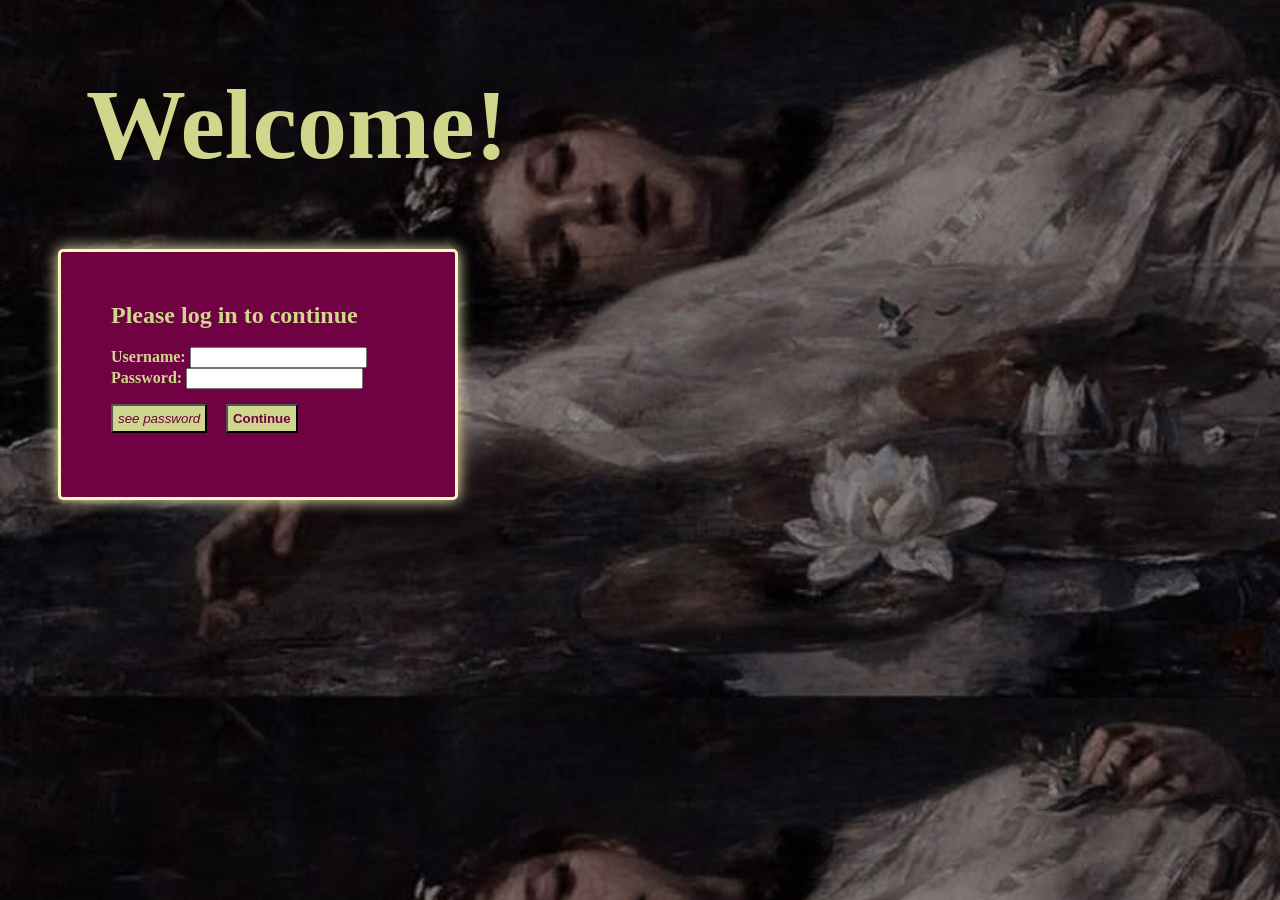
==== index.html @ 54c198b4 "Add files via upload" ====
<!DOCTYPE html>
<html>
    <title>Log In Page | Finals</title>
    <link rel="stylesheet" href="loginformat.css">
    <link rel="icon" href="caticon.jpg" type="image/jpeg">

<head>
    <h1 style="font-size: 100px; text-align: right;">Welcome!</h1>
</head>
<body style="align-items: right;">
    <h1 class="entrance"><span style="font-size: 150%; font-weight: bolder; text-align: left;">Please log in to continue</span><br><br>
    <form  action="LoginFinals.html" method="post">
        <label for="username">Username: </label>
        <input type="text" id="username" name="username" required><br>

        <label for="password">Password: </label>
        <input type="password" id="password" name="password" required><br>
        
        <button class="peak"type="button" onclick="togglepassword()">see password</button>
            <script>
                function togglepassword(){
                    const pwd = document.getElementById("password");
                    pwd.type = pwd.type === "password"? "text" : "password";
                }
            </script>
        <button class="login" type="submit" onclick="next()">Continue</button>
            <script>
                function next(){
                    window.location.href = "1st page.html";
                }
            </script>
    </form>
    </h1>
</body>
</html>
---- loginformat.css ----
html{
    background-image: url(background.jpg);
    background-position: center;
    background-size: cover;
    background-color: #700143;
    color:#cfd78c;
}

body{
    width: 500px;
    height: 600px;
    font-family: 'Times New Roman', Times, serif;
    font-style: normal;
    font-size: 15px;
    color: #cfd78c;
    padding: 10px, 10px, 10px, 10px;
    align-items: right;
}
.entrance{
    background-color: #700143;
    color: #cfd78c;
    font-size: medium;
    padding: 10%;
    margin: 10%;
    border: 3px solid #f9f6bd;
    box-shadow: 0 0 15px #f9f6bd;
    border-radius: 5px;
}

.peak{
    background-color: #cfd78c;
    font-style: italic ;
    color: #700143;
    padding: 5px 5px 5px 5px;
    cursor: pointer;
    transition: color ease 0.10s, background-color ease 0.10s;
}

.peak:hover{
    background-color: #700143;
    color: #cfd78c;
}

.login{
    background-color: #cfd78c;
    font-weight: bold;
    color: #700143;
    padding: 5px;
    margin : 5%;
    cursor : pointer;
    transition: color ease 0.10s, background-color ease 0.10s;
}
.login:hover{
    background-color: #700143;
    color: #cfd78c;
}
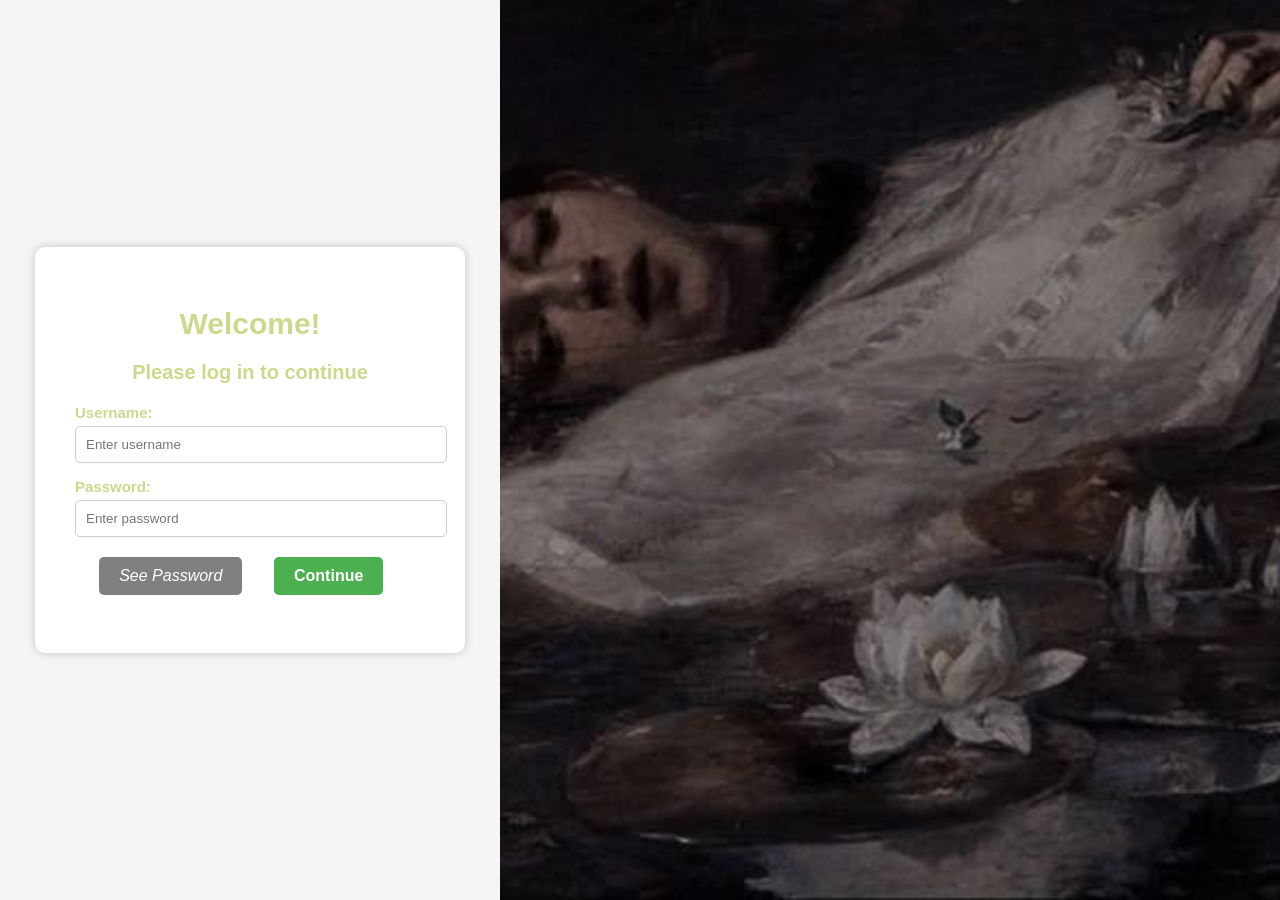
==== commit e1ea2fa3: "Update index.html" ====
--- a/index.html
+++ b/index.html
@@ -1,35 +1,145 @@
 <!DOCTYPE html>
-<html>
+<html lang="en">
+
+<head>
+    <meta charset="UTF-8">
+    <meta name="viewport" content="width=device-width, initial-scale=1.0">
+
     <title>Log In Page | Finals</title>
+
     <link rel="stylesheet" href="loginformat.css">
     <link rel="icon" href="caticon.jpg" type="image/jpeg">
 
-<head>
-    <h1 style="font-size: 100px; text-align: right;">Welcome!</h1>
+    <style>
+        body {
+            font-family: Arial, sans-serif;
+            background-color: #f5f5f5;
+
+            display: flex;
+            justify-content: center;
+            align-items: center;
+
+            height: 100vh;
+            margin: 0;
+        }
+
+        .container {
+            background: white;
+            padding: 40px;
+            border-radius: 10px;
+            box-shadow: 0px 0px 10px rgba(0, 0, 0, 0.2);
+
+            width: 350px;
+            text-align: center;
+        }
+
+        h1 {
+            margin-bottom: 20px;
+        }
+
+        label {
+            display: block;
+            text-align: left;
+            margin-top: 15px;
+            font-weight: bold;
+        }
+
+        input {
+            width: 100%;
+            padding: 10px;
+            margin-top: 5px;
+
+            border: 1px solid #ccc;
+            border-radius: 5px;
+        }
+
+        .peak,
+        .login {
+            margin-top: 20px;
+            padding: 10px 20px;
+
+            border: none;
+            border-radius: 5px;
+
+            cursor: pointer;
+            font-size: 16px;
+        }
+
+        .peak {
+            background-color: gray;
+            color: white;
+            margin-right: 10px;
+        }
+
+        .login {
+            background-color: #4CAF50;
+            color: white;
+        }
+
+        .peak:hover {
+            background-color: #555;
+        }
+
+        .login:hover {
+            background-color: #45a049;
+        }
+    </style>
 </head>
-<body style="align-items: right;">
-    <h1 class="entrance"><span style="font-size: 150%; font-weight: bolder; text-align: left;">Please log in to continue</span><br><br>
-    <form  action="LoginFinals.html" method="post">
-        <label for="username">Username: </label>
-        <input type="text" id="username" name="username" required><br>
 
-        <label for="password">Password: </label>
-        <input type="password" id="password" name="password" required><br>
-        
-        <button class="peak"type="button" onclick="togglepassword()">see password</button>
-            <script>
-                function togglepassword(){
-                    const pwd = document.getElementById("password");
-                    pwd.type = pwd.type === "password"? "text" : "password";
-                }
-            </script>
-        <button class="login" type="submit" onclick="next()">Continue</button>
-            <script>
-                function next(){
-                    window.location.href = "1st page.html";
-                }
-            </script>
-    </form>
-    </h1>
+<body>
+
+    <div class="container">
+
+        <h1>Welcome!</h1>
+
+        <p style="font-size: 20px; font-weight: bold;">
+            Please log in to continue
+        </p>
+
+        <form action="1st page.html" method="post">
+
+            <label for="username">Username:</label>
+            <input type="text"
+                   id="username"
+                   name="username"
+                   placeholder="Enter username"
+                   required>
+
+            <label for="password">Password:</label>
+            <input type="password"
+                   id="password"
+                   name="password"
+                   placeholder="Enter password"
+                   required>
+
+            <button class="peak"
+                    type="button"
+                    onclick="togglepassword()">
+                See Password
+            </button>
+
+            <button class="login"
+                    type="submit">
+                Continue
+            </button>
+
+        </form>
+
+    </div>
+
+    <script>
+        function togglepassword() {
+
+            const pwd = document.getElementById("password");
+
+            if (pwd.type === "password") {
+                pwd.type = "text";
+            } else {
+                pwd.type = "password";
+            }
+        }
+    </script>
+
 </body>
-</html>+
+</html>
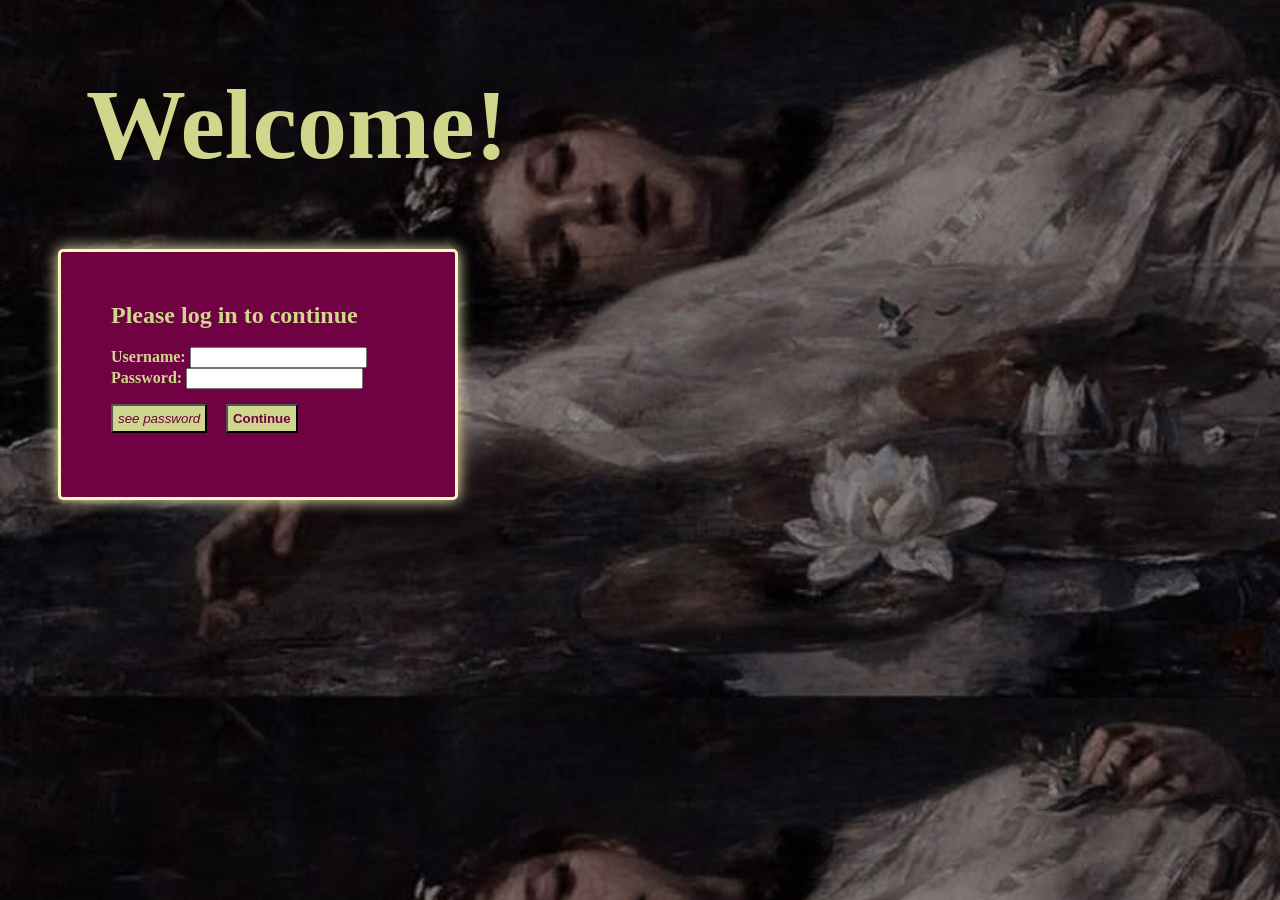
==== commit 97832641: "Add files via upload" ====
--- a/index.html
+++ b/index.html
@@ -1,145 +1,35 @@
 <!DOCTYPE html>
-<html lang="en">
-
-<head>
-    <meta charset="UTF-8">
-    <meta name="viewport" content="width=device-width, initial-scale=1.0">
-
+<html>
     <title>Log In Page | Finals</title>
-
     <link rel="stylesheet" href="loginformat.css">
     <link rel="icon" href="caticon.jpg" type="image/jpeg">
 
-    <style>
-        body {
-            font-family: Arial, sans-serif;
-            background-color: #f5f5f5;
+<head>
+    <h1 style="font-size: 100px; text-align: right;">Welcome!</h1>
+</head>
+<body style="align-items: right;">
+    <h1 class="entrance"><span style="font-size: 150%; font-weight: bolder; text-align: left;">Please log in to continue</span><br><br>
+    <form  action="LoginFinals.html" method="post">
+        <label for="username">Username: </label>
+        <input type="text" id="username" name="username" required><br>
 
-            display: flex;
-            justify-content: center;
-            align-items: center;
-
-            height: 100vh;
-            margin: 0;
-        }
-
-        .container {
-            background: white;
-            padding: 40px;
-            border-radius: 10px;
-            box-shadow: 0px 0px 10px rgba(0, 0, 0, 0.2);
-
-            width: 350px;
-            text-align: center;
-        }
-
-        h1 {
-            margin-bottom: 20px;
-        }
-
-        label {
-            display: block;
-            text-align: left;
-            margin-top: 15px;
-            font-weight: bold;
-        }
-
-        input {
-            width: 100%;
-            padding: 10px;
-            margin-top: 5px;
-
-            border: 1px solid #ccc;
-            border-radius: 5px;
-        }
-
-        .peak,
-        .login {
-            margin-top: 20px;
-            padding: 10px 20px;
-
-            border: none;
-            border-radius: 5px;
-
-            cursor: pointer;
-            font-size: 16px;
-        }
-
-        .peak {
-            background-color: gray;
-            color: white;
-            margin-right: 10px;
-        }
-
-        .login {
-            background-color: #4CAF50;
-            color: white;
-        }
-
-        .peak:hover {
-            background-color: #555;
-        }
-
-        .login:hover {
-            background-color: #45a049;
-        }
-    </style>
-</head>
-
-<body>
-
-    <div class="container">
-
-        <h1>Welcome!</h1>
-
-        <p style="font-size: 20px; font-weight: bold;">
-            Please log in to continue
-        </p>
-
-        <form action="1st page.html" method="post">
-
-            <label for="username">Username:</label>
-            <input type="text"
-                   id="username"
-                   name="username"
-                   placeholder="Enter username"
-                   required>
-
-            <label for="password">Password:</label>
-            <input type="password"
-                   id="password"
-                   name="password"
-                   placeholder="Enter password"
-                   required>
-
-            <button class="peak"
-                    type="button"
-                    onclick="togglepassword()">
-                See Password
-            </button>
-
-            <button class="login"
-                    type="submit">
-                Continue
-            </button>
-
-        </form>
-
-    </div>
-
-    <script>
-        function togglepassword() {
-
-            const pwd = document.getElementById("password");
-
-            if (pwd.type === "password") {
-                pwd.type = "text";
-            } else {
-                pwd.type = "password";
-            }
-        }
-    </script>
-
+        <label for="password">Password: </label>
+        <input type="password" id="password" name="password" required><br>
+        
+        <button class="peak"type="button" onclick="togglepassword()">see password</button>
+            <script>
+                function togglepassword(){
+                    const pwd = document.getElementById("password");
+                    pwd.type = pwd.type === "password"? "text" : "password";
+                }
+            </script>
+        <button class="login" type="submit" onclick="next()">Continue</button>
+            <script>
+                function next(){
+                    window.location.href = "1st page.html";
+                }
+            </script>
+    </form>
+    </h1>
 </body>
-
-</html>
+</html>
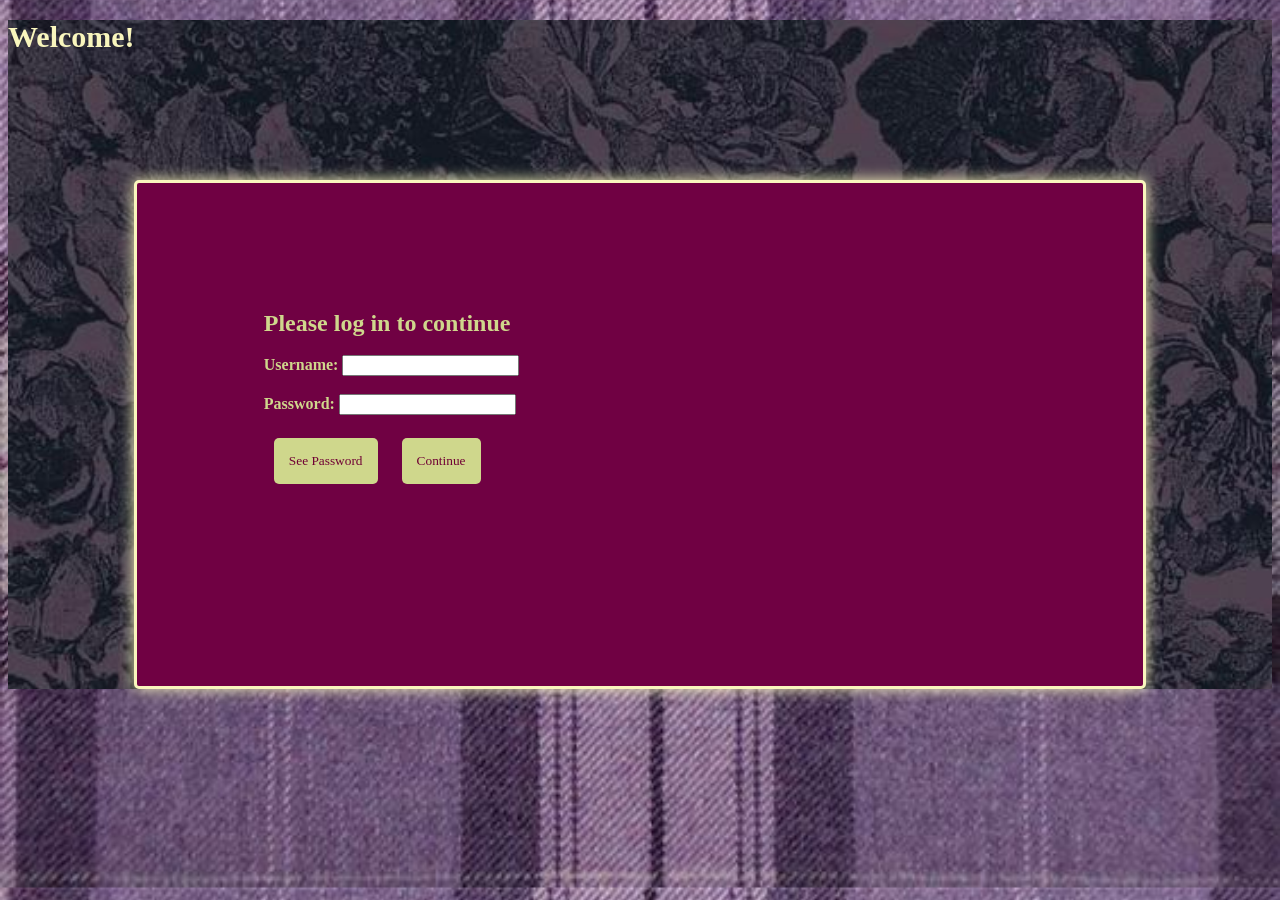
==== commit 300089c7: "Add files via upload" ====
--- a/index.html
+++ b/index.html
@@ -1,35 +1,208 @@
 <!DOCTYPE html>
-<html>
-    <title>Log In Page | Finals</title>
-    <link rel="stylesheet" href="loginformat.css">
-    <link rel="icon" href="caticon.jpg" type="image/jpeg">
-
+<html lang="en">
 <head>
-    <h1 style="font-size: 100px; text-align: right;">Welcome!</h1>
+<meta charset="UTF-8">
+<meta name="viewport" content="width=device-width, initial-scale=1.0">
+<title>FINALS</title>
+
+<link rel="icon" href="caticon.jpg" type="image/jpeg">
+
+
+<link rel="stylesheet" href="loginformat.css">
+<link rel="stylesheet" href="paginationformat.css">
+<link rel="stylesheet" href="heropageformat.css">
+<link rel="stylesheet" href="image audio.css">
+<link rel="stylesheet" href="basicformat.css">
+<link rel="stylesheet" href="lastpage.css">
+
+<style>
+
+.page {
+    display: none;
+}
+.page.active {
+    display: block;
+}
+</style>
 </head>
-<body style="align-items: right;">
-    <h1 class="entrance"><span style="font-size: 150%; font-weight: bolder; text-align: left;">Please log in to continue</span><br><br>
-    <form  action="LoginFinals.html" method="post">
-        <label for="username">Username: </label>
-        <input type="text" id="username" name="username" required><br>
-
-        <label for="password">Password: </label>
-        <input type="password" id="password" name="password" required><br>
-        
-        <button class="peak"type="button" onclick="togglepassword()">see password</button>
-            <script>
-                function togglepassword(){
-                    const pwd = document.getElementById("password");
-                    pwd.type = pwd.type === "password"? "text" : "password";
-                }
-            </script>
-        <button class="login" type="submit" onclick="next()">Continue</button>
-            <script>
-                function next(){
-                    window.location.href = "1st page.html";
-                }
-            </script>
-    </form>
+
+<body>
+
+<div id="loginPage" class="page active">
+    
+    <h1 class="welcome">Welcome!</h1>
+
+    <h1 class="entrance">
+        <span style="font-size:150%; font-weight:bolder;">
+            Please log in to continue
+        </span>
+
+        <br><br>
+
+        <label>Username:</label>
+        <input type="text" id="username">
+
+        <br><br>
+
+        <label>Password:</label>
+        <input type="password" id="password">
+
+        <br><br>
+
+        <button type="button" onclick="togglePassword()" class="button">See Password</button>
+        <button type="button" onclick="showPage(1)" class="button">Continue</button>
     </h1>
+
+</div>
+
+
+<div id="page1" class="page">
+     <div class="gridformat">
+
+    <div class="header">
+        Welcome to <br>My Compilation<br>
+        for Web Design
+
+        <br>
+        <img src="girl.jpg" style="width:100%; margin-left: 10px; border-radius: 10px;">
+    </div>
+
+    <div class="divider">
+        <a>This project was made by <br>
+        <b>Pia Jacel P. Sang-an</b><br>
+        Class 3-B<br></a>
+
+        <a><img src="kit.jpg" style="border-radius: 10px; width: 50%"></a>
+    </div>
+
+
+    </div>
+    <div class="pagination">
+        <button onclick="showPage(0)" class="button">Go Back</button>
+        <button onclick="showPage(1)" class="button">I</button>
+        <button onclick="showPage(2)" class="button">II</button>
+        <button onclick="showPage(3)" class="button">III</button>
+        <button onclick="showPage(4)" class="button">IV</button>
+        <button onclick="showPage(2)" class="button">Next</button>
+    </div>
+
+</div>
+
+
+<div id="page2" class="page">
+
+    <h1 class="glow"><marquee>My Playlist</marquee></h1>
+    <center>
+    <div class="block">
+    <img src="silly.jpg" style="width:300px; border-radius:20px;">
+
+    <p>Twenty One Pilots - Drag Path</p>
+
+    <audio controls>
+        <source src="Twenty One Pilots - Drag Path.mp3" type="audio/mpeg">
+    </audio>
+
+    <br><br>
+    </div>
+    </center>
+
+    <center>
+    <a class="button" href="https://youtu.be/m0BFZkPsoWY" target="_blank"><img src="Dance Cat GIF.gif" style="border-radius: 50%; width: 10%">
+        Watch Official Video<img src="Dance Cat GIF.gif" style="border-radius: 50%; width: 10%">
+    </a>
+    </center>
+    <div class="pagination">
+        <button onclick="showPage(1)" class="button">Back</button>
+        <button onclick="showPage(1)" class="button">I</button>
+        <button onclick="showPage(2)" class="button">II</button>
+        <button onclick="showPage(3)" class="button">III</button>
+        <button onclick="showPage(4)" class="button">IV</button>
+        <button onclick="showPage(3)" class="button">Next</button>
+    </div>
+
+</div>
+
+
+<div id="page3" class="page">
+    <div>
+
+    <pre style="font-weight:bold;">
+Pia Jacel P. Sang-an
+BSGD 3-B
+Web Design Activity
+    </pre>
+
+    </div >
+
+    <div class="spacing">
+    <button class="uber-button">Uber</button>
+    <button class="amazon">Amazon</button>
+    <button class="github">GitHub</button>
+    </div>
+
+    <div class="lowerspacing">
+        <a><button class="bootstrap">Get started</button><button class="bootstrap-invert">Download</button></a>
+        <a><button class="linkedin">Apply to company website</button><button class="linkedin-invert">Save</button></a>
+    </div>
+    <div class="pagination">
+        <button onclick="showPage(2)" class="button">Back</button>
+        <button onclick="showPage(1)" class="button">I</button>
+        <button onclick="showPage(2)" class="button">II</button>
+        <button onclick="showPage(3)" class="button">III</button>
+        <button onclick="showPage(4)" class="button">IV</button>
+        <button onclick="showPage(4)" class="button">Next</button>
+    </div>
+
+</div>
+
+
+<div id="page4" class="page">
+
+    <h2 style="font-size: 150PX;">Active Buttons</h2>
+
+    <img src="collar.jpg" style="width:150px;">
+    <center>
+    <div class="spacing">
+    <button class="uber-button">Uber</button>
+    <button class="amazon">Amazon</button>
+    <button class="github">GitHub</button>
+    </div>
+
+    <div class="lowerspacing">
+        <a><button class="bootstrap">Get started</button><button class="bootstrap-invert">Download</button></a>
+        <a><button class="linkedin">Apply to company website</button><button class="linkedin-invert">Save</button></a>
+    </div>
+    <img src="silly.jpg" style="width:150px;">
+
+    <p>Thank you for viewing!</p>
+
+    <div class="pagination">
+        <button onclick="showPage(1)" class="button">I</button>
+        <button onclick="showPage(2)" class="button">II</button>
+        <button onclick="showPage(3)" class="button">III</button>
+        <button onclick="showPage(4)" class="button">IV</button>
+        <button onclick="showPage(3)" class="button">Back</button>
+    </div>
+    </center>
+</div>
+
+
+<script>
+
+function showPage(pageNumber) {
+    document.querySelectorAll(".page").forEach(p => p.classList.remove("active"));
+
+    const pageId = pageNumber === 0 ? "loginPage" : "page" + pageNumber;
+
+    document.getElementById(pageId).classList.add("active");
+}
+
+function togglePassword() {
+    const pwd = document.getElementById("password");
+    pwd.type = pwd.type === "password" ? "text" : "password";
+}
+
+</script>
+
 </body>
 </html>
--- a/paginationformat.css
+++ b/paginationformat.css
@@ -0,0 +1,27 @@
+button{
+    background-color: #700134;
+    color: #f9f6bd;
+    font-family: Georgia, 'Times New Roman', Times, serif ;
+    padding: 2%;
+    margin-block: 5px;
+    border: transparent;
+    border-radius: 5px;
+}
+
+.button{
+    background-color: #cfd78c;
+    color: #700134;
+    font-family: Georgia, 'Times New Roman', Times, serif ;
+    padding:2%;
+    height: fit-content;
+    width: fit-content;
+    margin-right: 10px;
+    margin-left: 10px;
+    border: transparent;
+    border-radius: 5px;
+}
+
+footer{
+    background-color: transparent;
+    color: #f9f6bd;
+}
--- a/heropageformat.css
+++ b/heropageformat.css
@@ -0,0 +1,63 @@
+html{
+    background-image: url(plaide.jpg);
+    background-position: center;
+    background-size: cover;
+}
+body{
+    width: auto;
+    height: auto;
+    align-items: justify;
+}
+
+.gridformat{
+    display: grid;
+    grid-template-columns: 60% 40%;
+    margin: 10px;
+}
+.divider{
+    background-color: #700143;
+    color: #cfd78c;
+    text-align: justify;
+    padding-bottom: 20px;
+    padding-top: 20px;
+    margin-right: 10%;
+    margin-bottom: 10%;
+    width: fit-content;
+    height: fit-content;
+    border-radius: 5px;
+}
+.section{
+    background-color: #700143;
+    color: #cfd78c;
+    font-size: 12px;
+    text-align: justify;
+    padding-bottom: 20px;
+    padding-top: 20px;
+    padding-left: 20px;
+    padding-right: 20px;
+    margin-right: 10%;
+    margin-bottom: 10%;
+    width: fit-content;
+    height: fit-content;
+    border-radius: 5px;
+}
+.header{
+    background-color:#f9f6bd;
+    color:#700143;
+    font-family: 'Times New Roman', Times, serif;
+    text-align: center;
+    font-weight: bolder;
+    font-style: oblique;
+    font-size: 100px;
+    padding-top: 30px;
+    padding-bottom: 30px;
+    padding-left: 30px;
+    padding-right: 30px;
+    margin: 10%;
+    margin-right: 10%;
+    border-radius: 30px;
+    box-shadow: 0 0 15px #700143;
+    max-width: 700px;
+    max-height: fit-content;
+    overflow: auto;
+}
--- a/image audio.css
+++ b/image audio.css
@@ -0,0 +1,45 @@
+body{
+    background-image: url(background.jpg);
+    background-size: cover;
+    background-position: top;
+}
+.glow{
+    color: #f9f6bd;
+    text-shadow: 0 0 20px #700143, 0 0 40px #cfd78c;
+    font-size: 500%;
+    font-weight: bolder;
+}
+
+.block{
+    background-color: #700143;
+    padding-bottom: 20px;
+    padding-left: 20px;
+    padding-right: 20px;
+    padding-top: 20px;
+    margin-bottom: 30px;
+    width: fit-content;
+    height: fit-content;
+    align-items: center;
+    border-radius: 50px;
+    box-shadow: 0 0 20px #700143, 0 0 40px #cfd78c;
+}
+
+.button{
+    background-color: #cfd78c;
+    color: #700134;
+    font-family: Georgia, 'Times New Roman', Times, serif ;
+    padding:2%;
+    height: fit-content;
+    width: fit-content;
+    margin-right: 10px;
+    margin-left: 10px;
+    margin-bottom: 10%;
+    border: transparent;
+    border-radius: 5px;
+    transition: background ease 0.15s;
+}
+
+.button:hover{
+    background-color: #700143;
+    color:#cfd78c;
+}
--- a/basicformat.css
+++ b/basicformat.css
@@ -0,0 +1,110 @@
+.spacing{
+            display: grid;
+            grid-template-columns: 30% 30% 30% ;
+            font-family:Arial, Helvetica, sans-serif;
+            margin-right: auto;
+        }
+.lowerspacing{
+            display: grid;
+            grid-template-columns: 50% 50%;
+            font-family: Arial, Helvetica, sans-serif;
+            margin-bottom: auto;
+        }
+
+.amazon{
+    background-color: rgb(255,216,20);
+    color: black;
+    font-family: Arial, Helvetica, sans-serif;
+    font-size: 20px;
+    border: none;
+    border-radius: 50px;
+    width: 300px;
+    height: 40px;
+}
+
+.bootstrap{
+    background-color: rgb(121,82,179);
+    color: white;
+    font-family: Arial, Helvetica, sans-serif;
+    font-weight: bold;
+    font-size: small;
+    border: none;
+    border-radius: 5px;
+    width: 120px;
+    height: 40px;
+    padding: 10px;
+    padding-right: 15px;
+    padding-left: 15px;
+    margin-right:10px;
+}
+.bootstrap-invert{
+    background-color: white;
+    color: rgb(108,117,125);
+    font-family: Arial, Helvetica, sans-serif;
+    font-weight: bold;
+    font-size: small;
+    border: 1px solid rgb(108,117,125);
+    border-radius: 5px;
+    width: 120px;
+    height: 40px;
+    padding: 10px;
+    padding-right: 15px;
+    padding-left: 15px;
+    margin-top: 20px;
+}
+
+.github{
+    background-color: rgb(46,164,79);
+    color: white;
+    font-family: Arial, Helvetica, sans-serif;
+    font-weight: bold;
+    border: none;
+    border-radius: 5px;
+    width: 80px;
+    height: 40px;
+}
+
+.linkedin{
+    background-color: rgb(10,102,194);
+    color: white;
+    font-family: Arial, Helvetica, sans-serif;
+    font-size: 15px;
+    font-weight: bold;
+    border: none;
+    border-radius: 50px;
+    width: 400px;
+    height: 40px; 
+    padding: 10px;
+    padding-left:20px;
+    padding-right: 20px;
+    margin-right: 10px
+}
+.linkedin-invert{
+    background-color: white;
+    color: rgb(10,102,194);
+    font-family: Arial, Helvetica, sans-serif;
+    font-size: 15px;
+    font-weight: bold;
+    border: 1px solid rgb(10,102,194);
+    border-radius: 50px;
+    width: 100px;
+    height: 40px; 
+    padding: 10px;
+}
+
+.uber-button{
+    background-color: black;
+    color: white;
+    border: none;
+    width: 120px;
+    height: 40px;
+    font-family: Arial, Helvetica, sans-serif;
+    padding-bottom: 5px;
+    padding-top: 5px;
+}
+
+body{
+    background-image: url(bats.jpg);
+    color: #f9f6bd;
+    font-family: 'Times New Roman', Times, serif;
+}
--- a/lastpage.css
+++ b/lastpage.css
@@ -0,0 +1,202 @@
+.spacing{
+            display: grid;
+            grid-template-columns: 30% 30% 30% ;
+            font-family:'Times New Roman', Times, serif;
+            margin-right: auto;
+        }
+.lowerspacing{
+            display: grid;
+            grid-template-columns: 50% 50%;
+            font-family: 'Times New Roman', Times, serif;
+            margin-bottom: auto;
+        }
+
+.amazon{
+    background-color: rgb(255,216,20);
+    color: black;
+    font-family: Arial, Helvetica, sans-serif;
+    font-size: 20px;
+    border: none;
+    border-radius: 50px;
+    width: 300px;
+    height: 40px;
+    cursor: pointer;
+    transition: opacity 0.15s;
+}
+
+.amazon:hover{
+    background-color: darkgoldenrod;
+}
+
+.amazon:active{
+    opacity: 0.2;
+}
+
+.bootstrap{
+    background-color: rgb(121,82,179);
+    color: white;
+    font-family: Arial, Helvetica, sans-serif;
+    font-weight: bold;
+    font-size: small;
+    border: none;
+    border-radius: 5px;
+    width: 120px;
+    height: 40px;
+    padding: 10px;
+    padding-right: 15px;
+    padding-left: 15px;
+    margin-right:10px;
+    cursor: pointer;
+    transition: opacity 0.15s;
+}
+
+    .bootstrap:hover{
+        opacity: 0.8;
+    } 
+    .bootstrap:active{
+        opacity: 0.5;
+    } 
+
+
+.bootstrap-invert{
+    background-color: white;
+    color: rgb(108,117,125);
+    font-family: Arial, Helvetica, sans-serif;
+    font-weight: bold;
+    font-size: small;
+    border: 1px solid rgb(108,117,125);
+    border-radius: 5px;
+    width: 120px;
+    height: 40px;
+    padding: 10px;
+    padding-right: 15px;
+    padding-left: 15px;
+    margin-top: 20px;
+    cursor: pointer;
+    transition: background-color opacity 0.15s;
+}
+
+    .bootstrap-invert:hover{
+        background-color: rgb(108,117,125);
+        color: white;
+    }
+    .bootstrap-invert:active{
+        opacity:1.0;
+    }
+
+.github{
+    background-color: rgb(46,164,79);
+    color: white;
+    font-family: Arial, Helvetica, sans-serif;
+    font-weight: bold;
+    border: none;
+    border-radius: 5px;
+    width: 80px;
+    height: 40px;
+    cursor: pointer;
+    transition: opacity 0.15s;
+}
+
+.github:hover{
+    box-shadow: 10px 10px 15px darkgreen;
+}
+
+.github:active{
+    opacity: 0.2;
+}
+
+.linkedin{
+    background-color: rgb(10,102,194);
+    color: white;
+    font-family: Arial, Helvetica, sans-serif;
+    font-size: 15px;
+    font-weight: bold;
+    border: none;
+    border-radius: 50px;
+    width: 400px;
+    height: 40px; 
+    padding: 10px;
+    padding-left:20px;
+    padding-right: 20px;
+    margin-right: 10px;
+    cursor: pointer;
+    transition: opacity 0.15s
+}
+
+.linkedin:hover{
+    opacity: 0.8;
+}
+.linkedin:active{
+    opacity: 0.5;
+}
+
+
+.linkedin-invert{
+    background-color: white;
+    color: rgb(10,102,194);
+    font-family: Arial, Helvetica, sans-serif;
+    font-size: 15px;
+    font-weight: bold;
+    border: 1px solid rgb(10,102,194);
+    border-radius: 50px;
+    width: 100px;
+    height: 40px; 
+    padding: 10px;
+    cursor: pointer;
+    transition: background-color 0.15s;
+}
+
+.linkedin-invert:hover{
+    opacity: 0.5;
+}
+
+.linkedin-invert:active{
+    opacity: 0.5;
+    width:120px;
+}
+
+.uber-button{
+    background-color: black;
+    color: white;
+    border: none;
+    width: 120px;
+    height: 40px;
+    font-family: Arial, Helvetica, sans-serif;
+    padding-bottom: 5px;
+    padding-top: 5px;
+    cursor: pointer;
+    transition: opacity 0.15s
+}
+
+.uber-button:hover{
+    opacity: 0.5;
+}
+
+.uber-button:active{
+    opacity: 0.2;
+}
+
+body{
+    background-image: url(bg.jpg);
+    background-position: center;
+    background-size: cover;
+    color: #f9f6bd;
+    font-family: 'Times New Roman', Times, serif;
+}
+.header{
+    display: grid;
+    grid-template-columns: 30% 30% 30% ;
+    font-family:'Times New Roman', Times, serif;
+    margin-right: auto;
+    font-weight: bold; 
+    font-size: 30px;
+    font-family: 'Times New Roman', Times, serif;
+    color:#f9f6bd; 
+    height: fit-content; 
+    width: cover;
+    align-items: center;
+    border-radius: 20px;
+    background-image: url(cat.jpg); 
+    background-size: cover;
+    box-shadow: 0 0 20px #700143;
+}
